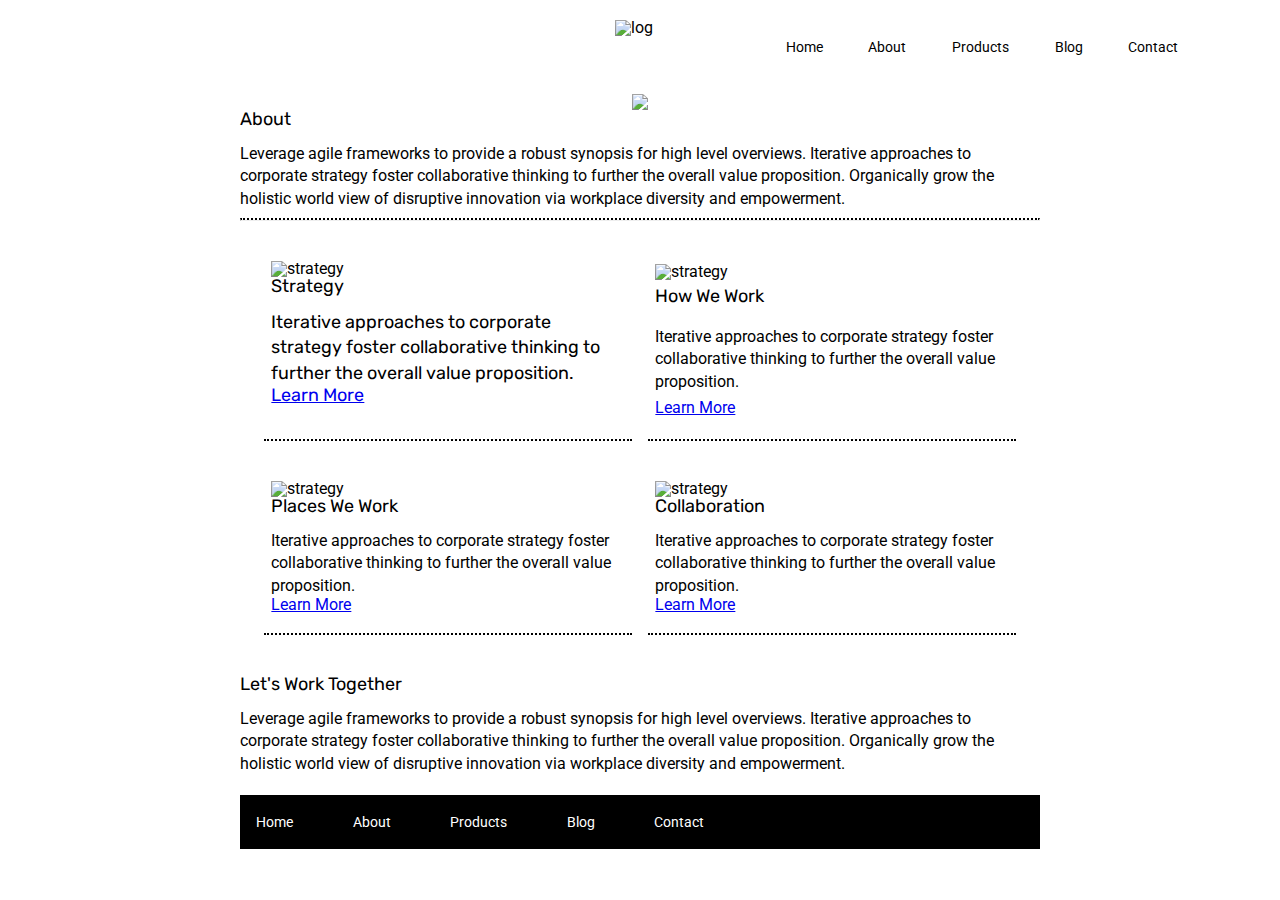
==== about.html @ 570956fe "About Page Complete" ====
<!doctype html>

<html lang="en">

<head>
    <meta charset="utf-8">

    <title>Sprint Challenge - About</title>

    <link href="https://fonts.googleapis.com/css?family=Roboto|Rubik" rel="stylesheet">
    <link rel="stylesheet" href="css/index.css">

</head>
<header>
    <div class="navcontainer">
        <div class="navbar">
            <div class="logo">
                <img src="img/lambda-black.png" alt="log">
            </div>
            <nav>
                <a href="#">Home</a>
                <a href="/about.html">About</a>
                <a href="#">Products</a>
                <a href="#">Blog</a>
                <a href="#">Contact</a>
            </nav>
        </div>
    </div>
</header>
<div class="upperimage">
    <img src="img/jumbo-about.png">
</div>

<body>
    <div class="container about-page">
        <div class="contenttop">
            <h2>About</h2>

            <p>Leverage agile frameworks to provide a robust synopsis for high level overviews. Iterative approaches to corporate strategy foster collaborative thinking to further the overall value proposition. Organically grow the holistic world view of
                disruptive innovation via workplace diversity and empowerment.</p>

        </div>
        <hr>
        <div class="contentmiddle">
            <div class="itembox">
                <img src="img/about-plan.png" alt="strategy">

                <h2>Strategy
                    <h2>

                        <p>Iterative approaches to corporate strategy foster collaborative thinking to further the overall value proposition.</p>

                        <a href="#">Learn More</a>
            </div>
            <div class="itembox">

                <img src="img/about-working.png" alt="strategy">


                <h2>How We Work</h2>

                <p>Iterative approaches to corporate strategy foster collaborative thinking to further the overall value proposition.</p>

                <a href="#">Learn More</a>
            </div>
            <div class="itembox">

                <img src="img/about-office.png" alt="strategy">


                <h2>Places We Work</h2>

                <p>Iterative approaches to corporate strategy foster collaborative thinking to further the overall value proposition.</p>

                <a href="#">Learn More</a>
            </div>
            <div class="itembox">
                <img src="img/about-meeting.png" alt="strategy">
                <h2>Collaboration</h2>

                <p>Iterative approaches to corporate strategy foster collaborative thinking to further the overall value proposition.</p>

                <a href="#">Learn More</a>
            </div>
        </div>
        <div class="lowercontent">
            <h2>Let's Work Together</h2>
            <p>Leverage agile frameworks to provide a robust synopsis for high level overviews. Iterative approaches to corporate strategy foster collaborative thinking to further the overall value proposition. Organically grow the holistic world view of
                disruptive innovation via workplace diversity and empowerment.</p>
        </div>
        <footer>
            <nav>
                <a href="index.html">Home</a>
                <a href="#">About</a>
                <a href="#">Products</a>
                <a href="#">Blog</a>
                <a href="#">Contact</a>
            </nav>
        </footer>
    </div>
    <!-- container -->
</body>

</html>
---- css/index.css ----
/* http://meyerweb.com/eric/tools/css/reset/ 
   v2.0 | 20110126
   License: none (public domain)
*/

html,
body,
div,
span,
applet,
object,
iframe,
h1,
h2,
h3,
h4,
h5,
h6,
p,
blockquote,
pre,
a,
abbr,
acronym,
address,
big,
cite,
code,
del,
dfn,
em,
img,
ins,
kbd,
q,
s,
samp,
small,
strike,
strong,
sub,
sup,
tt,
var,
b,
u,
i,
center,
dl,
dt,
dd,
ol,
ul,
li,
fieldset,
form,
label,
legend,
table,
caption,
tbody,
tfoot,
thead,
tr,
th,
td,
article,
aside,
canvas,
details,
embed,
figure,
figcaption,
footer,
header,
hgroup,
menu,
nav,
output,
ruby,
section,
summary,
time,
mark,
audio,
video {
    margin: 0;
    padding: 0;
    border: 0;
    font-size: 100%;
    font: inherit;
    vertical-align: baseline;
}


/* HTML5 display-role reset for older browsers */

article,
aside,
details,
figcaption,
figure,
footer,
header,
hgroup,
menu,
nav,
section {
    display: block;
}

body {
    line-height: 1;
}

ol,
ul {
    list-style: none;
}

blockquote,
q {
    quotes: none;
}

blockquote:before,
blockquote:after,
q:before,
q:after {
    content: '';
    content: none;
}

table {
    border-collapse: collapse;
    border-spacing: 0;
}

* {
    box-sizing: border-box;
}

html,
body {
    height: 100%;
    font-family: 'Roboto', sans-serif;
}

h1,
h2,
h3,
h4,
h5 {
    font-size: 18px;
    margin-bottom: 15px;
    font-family: 'Rubik', sans-serif;
}

p {
    line-height: 1.4;
}

.container {
    width: 800px;
    margin: 0 auto;
}

.top-content {
    display: flex;
    flex-wrap: wrap;
    justify-content: space-evenly;
    margin-bottom: 20px;
    border-bottom: 1px dashed black;
}

.top-content .text-container {
    width: 48%;
    padding: 0 1%;
    padding-bottom: 20px;
}

.middle-content {
    margin-bottom: 20px;
    border-bottom: 1px dashed black;
}

.middle-content h2 {
    padding: 0 2%;
    margin-bottom: 0;
}

.middle-content .boxes {
    display: flex;
    flex-wrap: wrap;
    justify-content: space-evenly;
}

.middle-content .boxes .box {
    width: 12.5%;
    height: 100px;
    background: black;
    margin: 20px 2.5%;
    color: white;
    display: flex;
    align-items: center;
    justify-content: center;
}

.bottom-content {
    display: flex;
    margin: 0 2% 20px;
    justify-content: space-around;
}

.bottom-content .text-container {
    padding-right: 4%;
}

.bottom-content .text-container:last-child {
    padding-right: 0;
}

footer {
    width: 100%;
    background: black;
}

footer nav {
    width: 60%;
    display: flex;
    justify-content: space-between;
    align-items: center;
    padding: 20px 2%;
    font-size: 14px;
}

footer nav a {
    color: white;
    text-decoration: none;
}

.navcontainer {
    display: flex;
    width: 100%;
    justify-content: space-evenly;
    align-content: center;
}

.navbar {
    display: flex;
    justify-content: space-evenly;
    align-content: center;
}

.navbar nav {
    width: 60%;
    display: flex;
    width: 20%;
}

.navbar nav a {
    color: black;
    text-decoration: none;
    margin: 20px;
    padding: 20px 2%;
    font-size: 14px;
}

.navbar .logo {
    margin: 20px 20px 20px 240px;
}

.imagecontainer {
    display: flex;
    margin: 20px 20px 20px 240px;
    padding-right: 4%;
    justify-content: space-evenly;
    align-content: center;
}

.middle-content .boxes .box1 {
    background-color: teal;
}

.middle-content .boxes .box2 {
    background-color: gold;
}

.middle-content .boxes .box3 {
    background-color: cadetblue;
}

.middle-content .boxes .box4 {
    background-color: coral;
}

.middle-content .boxes .box5 {
    background-color: crimson;
}

.middle-content .boxes .box6 {
    background-color: forestgreen;
}

.middle-content .boxes .box7 {
    background-color: darkorchid;
}

.middle-content .boxes .box8 {
    background-color: hotpink;
}

.middle-content .boxes .box9 {
    background-color: indigo;
}

.middle-content .boxes .box10 {
    background-color: dodgerblue;
}

.upperimage {
    display: flex;
    justify-content: center;
}

hr {
    border-top: 2px dotted black;
}

.contentmiddle {
    display: flex;
    flex-wrap: wrap;
    margin: 20px 2%;
    align-content: center;
    justify-content: space-around;
}

.contentmiddle .itembox {
    display: flex;
    flex-direction: column;
    justify-content: space-around;
    width: 48%;
    padding: 0 1%;
    padding-bottom: 20px;
    border-bottom: 2px dotted black;
    margin: 20px 0px;
}

.lowercontent {
    display: flex;
    flex-direction: column;
    justify-content: space-around;
    margin: 20px 0px;
}
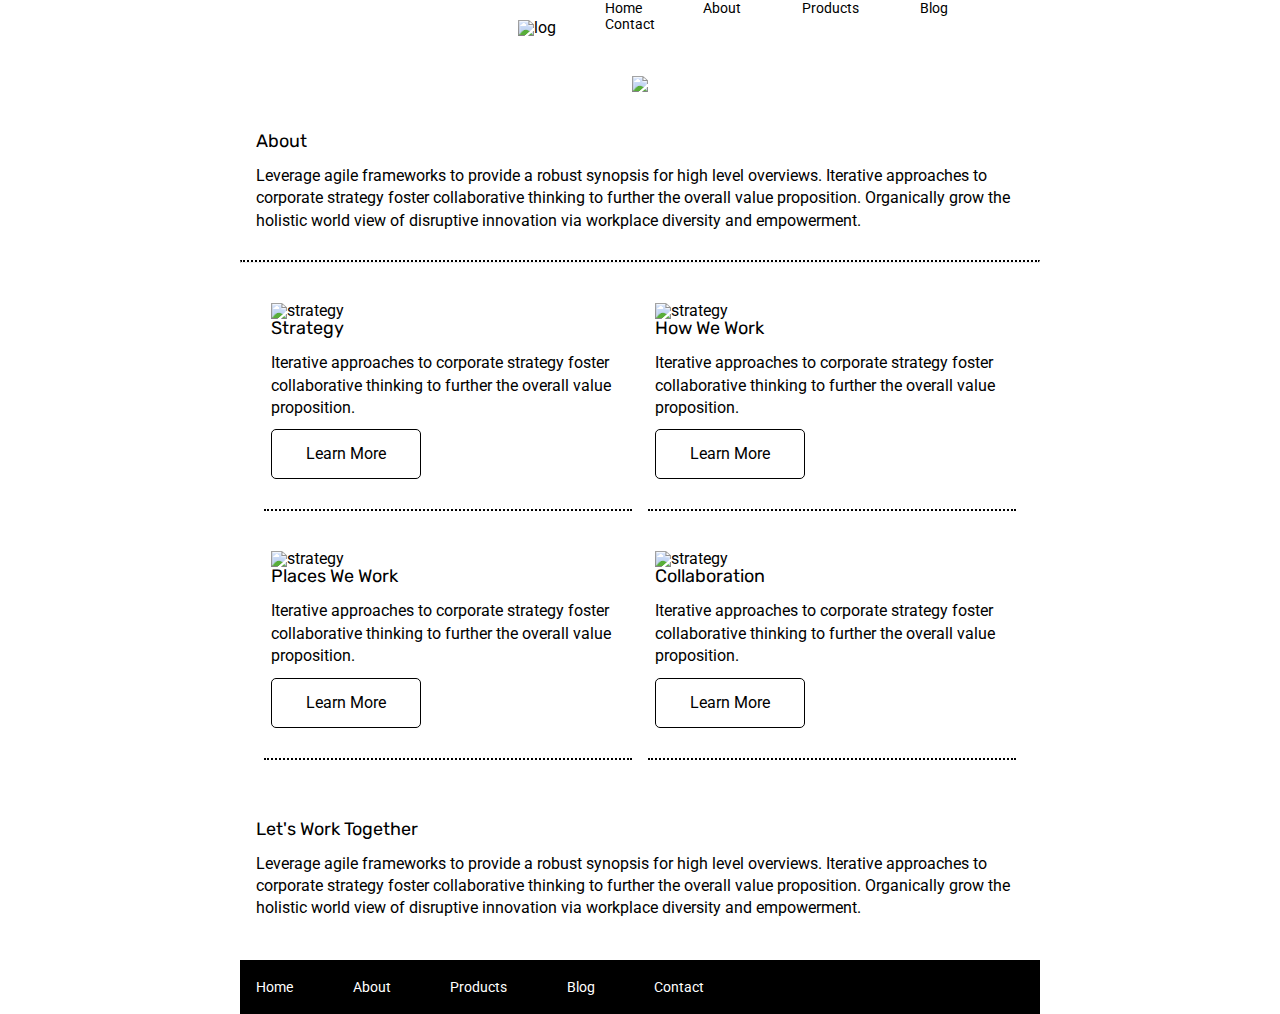
==== commit 17d286dc: "MVP Met" ====
--- a/about.html
+++ b/about.html
@@ -18,8 +18,8 @@
                 <img src="img/lambda-black.png" alt="log">
             </div>
             <nav>
-                <a href="#">Home</a>
-                <a href="/about.html">About</a>
+                <a href="index.html">Home</a>
+                <a href="about.html">About</a>
                 <a href="#">Products</a>
                 <a href="#">Blog</a>
                 <a href="#">Contact</a>
@@ -45,12 +45,11 @@
             <div class="itembox">
                 <img src="img/about-plan.png" alt="strategy">
 
-                <h2>Strategy
-                    <h2>
+                <h2>Strategy</h2>
 
-                        <p>Iterative approaches to corporate strategy foster collaborative thinking to further the overall value proposition.</p>
+                <p>Iterative approaches to corporate strategy foster collaborative thinking to further the overall value proposition.</p>
 
-                        <a href="#">Learn More</a>
+                <a href="#">Learn More</a>
             </div>
             <div class="itembox">
 
--- a/css/index.css
+++ b/css/index.css
@@ -252,18 +252,13 @@
     align-content: center;
 }
 
-.navbar nav {
-    width: 60%;
-    display: flex;
-    width: 20%;
-}
-
 .navbar nav a {
     color: black;
     text-decoration: none;
     margin: 20px;
     padding: 20px 2%;
     font-size: 14px;
+    width: 80px;
 }
 
 .navbar .logo {
@@ -272,10 +267,8 @@
 
 .imagecontainer {
     display: flex;
-    margin: 20px 20px 20px 240px;
-    padding-right: 4%;
-    justify-content: space-evenly;
-    align-content: center;
+    justify-content: center;
+    margin: 20px 0px;
 }
 
 .middle-content .boxes .box1 {
@@ -321,10 +314,15 @@
 .upperimage {
     display: flex;
     justify-content: center;
+    margin: 20px;
 }
 
 hr {
     border-top: 2px dotted black;
+}
+
+.contenttop {
+    padding: 20px 2%;
 }
 
 .contentmiddle {
@@ -339,6 +337,7 @@
     display: flex;
     flex-direction: column;
     justify-content: space-around;
+    align-content: center;
     width: 48%;
     padding: 0 1%;
     padding-bottom: 20px;
@@ -346,9 +345,23 @@
     margin: 20px 0px;
 }
 
+.contentmiddle .itembox a {
+    display: flex;
+    justify-content: space-around;
+    align-items: center;
+    height: 50px;
+    width: 150px;
+    border: 1px solid black;
+    border-radius: 5px;
+    color: black;
+    text-decoration: none;
+    margin: 10px 0px;
+}
+
 .lowercontent {
     display: flex;
     flex-direction: column;
     justify-content: space-around;
     margin: 20px 0px;
+    padding: 20px 2%;
 }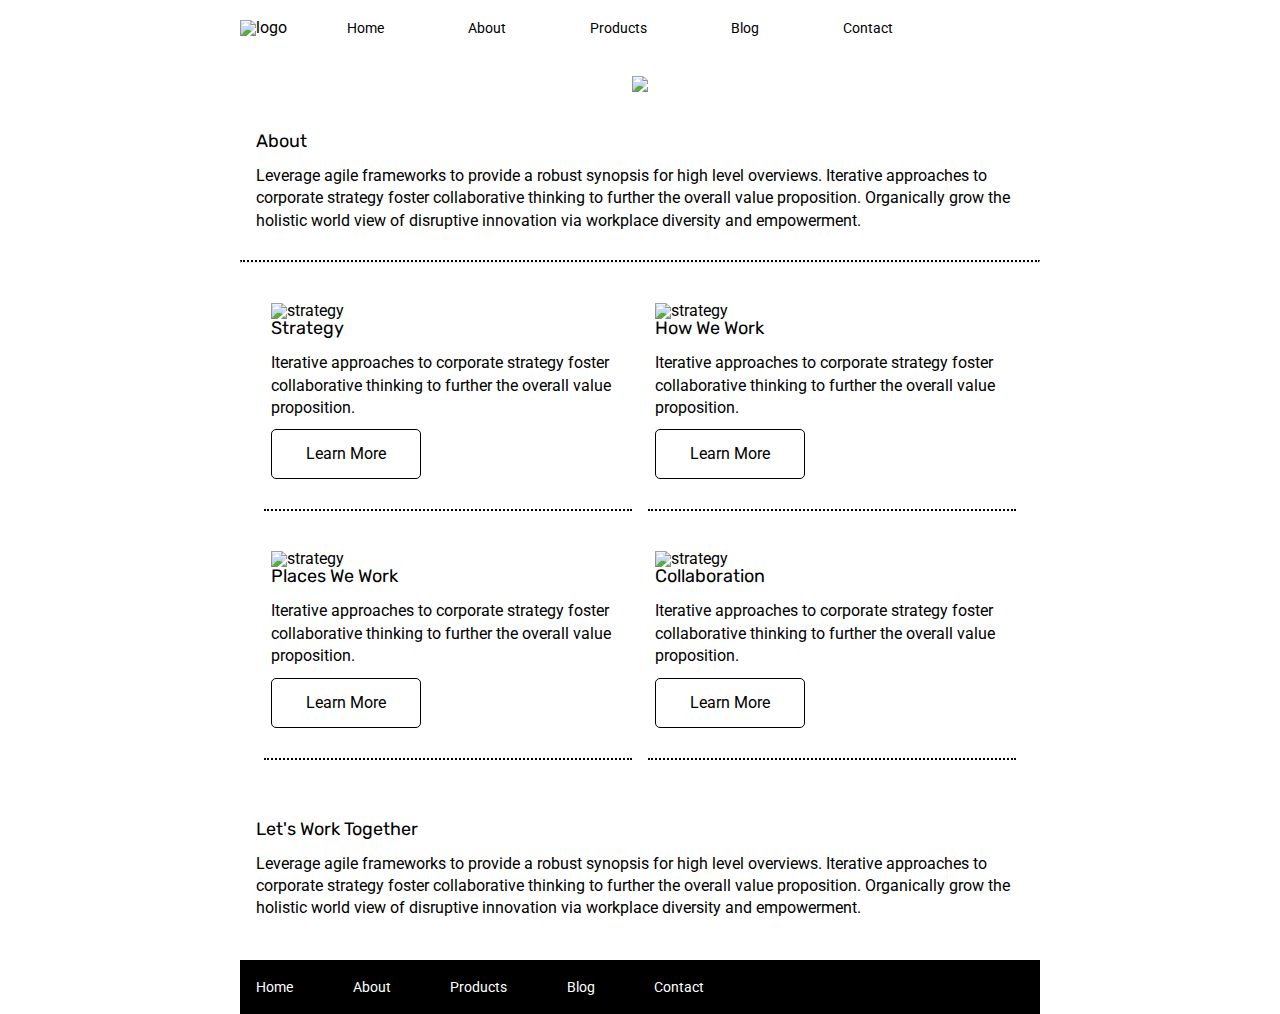
==== commit 7daafbd7: "MVP Met - refoctored alignment" ====
--- a/about.html
+++ b/about.html
@@ -15,7 +15,7 @@
     <div class="navcontainer">
         <div class="navbar">
             <div class="logo">
-                <img src="img/lambda-black.png" alt="log">
+                <img src="img/lambda-black.png" alt="logo">
             </div>
             <nav>
                 <a href="index.html">Home</a>
--- a/css/index.css
+++ b/css/index.css
@@ -242,21 +242,20 @@
 .navcontainer {
     display: flex;
     width: 100%;
-    justify-content: space-evenly;
+    justify-content: space-between;
+}
+
+.navbar {
+    display: flex;
+    justify-content: space-between;
     align-content: center;
-}
-
-.navbar {
-    display: flex;
-    justify-content: space-evenly;
-    align-content: center;
+    align-items: center;
 }
 
 .navbar nav a {
     color: black;
     text-decoration: none;
-    margin: 20px;
-    padding: 20px 2%;
+    margin: 20px 40px;
     font-size: 14px;
     width: 80px;
 }
